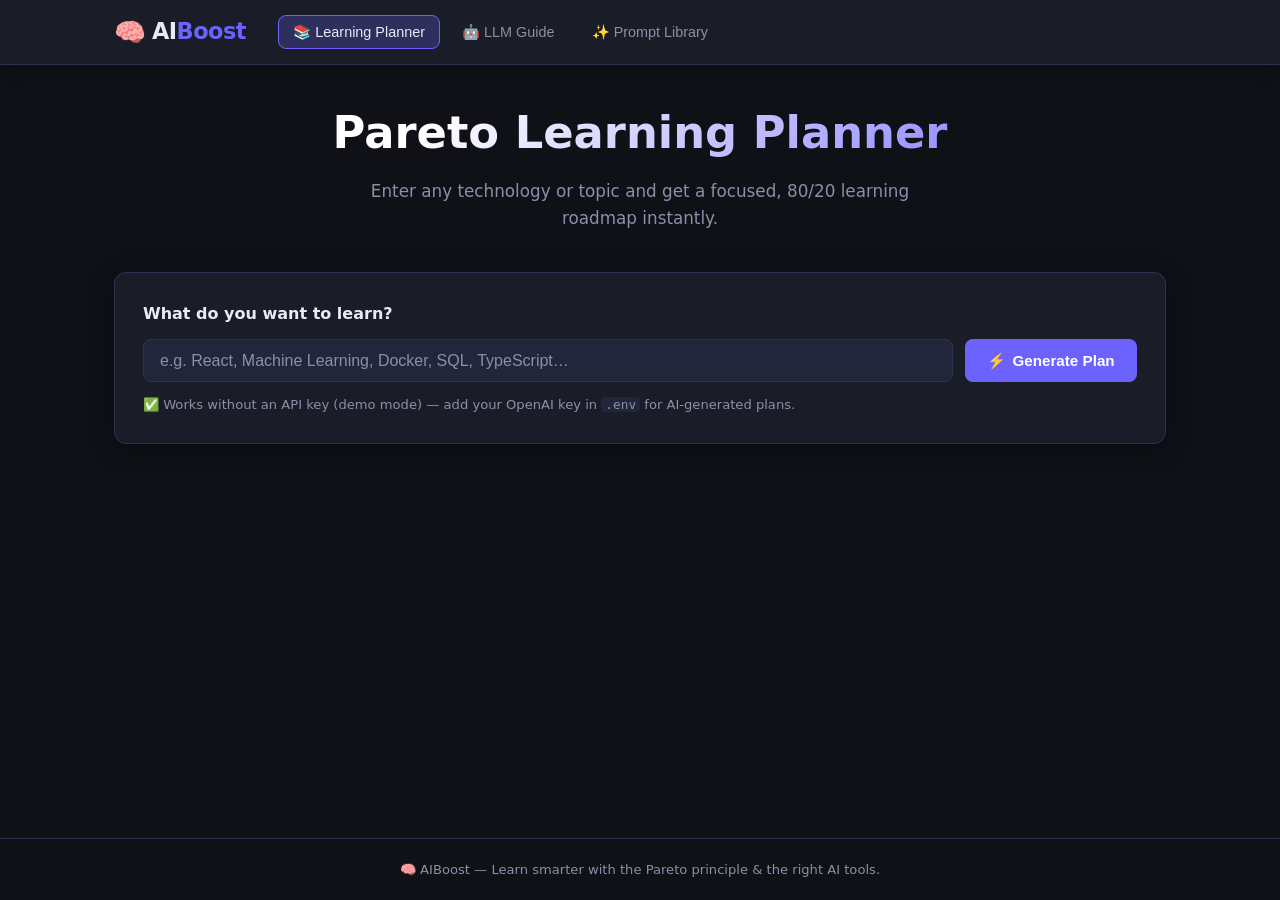
==== static/index.html @ a8785518 "Build AIBoost: AI usage guide + Pareto learning planner web app Agent-Logs-Url: https://github.com/u" ====
<!DOCTYPE html>
<html lang="en">
<head>
  <meta charset="UTF-8" />
  <meta name="viewport" content="width=device-width, initial-scale=1.0" />
  <title>AI Usage &amp; Learning Planner</title>
  <link rel="stylesheet" href="style.css" />
</head>
<body>
  <!-- ===== HEADER ===== -->
  <header class="site-header">
    <div class="header-inner">
      <div class="logo">
        <span class="logo-icon">🧠</span>
        <span class="logo-text">AI<span class="accent">Boost</span></span>
      </div>
      <nav class="main-nav">
        <button class="nav-btn active" data-tab="planner">📚 Learning Planner</button>
        <button class="nav-btn" data-tab="llm-guide">🤖 LLM Guide</button>
        <button class="nav-btn" data-tab="prompts">✨ Prompt Library</button>
      </nav>
    </div>
  </header>

  <!-- ===== MAIN CONTENT ===== -->
  <main class="main-content">

    <!-- ─── TAB: LEARNING PLANNER ─── -->
    <section id="tab-planner" class="tab-panel active">
      <div class="hero">
        <h1>Pareto Learning Planner</h1>
        <p class="hero-sub">Enter any technology or topic and get a focused, 80/20 learning roadmap instantly.</p>
      </div>

      <div class="planner-card card">
        <form id="planner-form">
          <label for="topic-input" class="form-label">What do you want to learn?</label>
          <div class="input-row">
            <input
              id="topic-input"
              type="text"
              class="topic-input"
              placeholder="e.g. React, Machine Learning, Docker, SQL, TypeScript…"
              autocomplete="off"
              required
            />
            <button type="submit" class="btn-primary" id="generate-btn">
              <span class="btn-icon">⚡</span> Generate Plan
            </button>
          </div>
          <p class="hint">✅ Works without an API key (demo mode) — add your OpenAI key in <code>.env</code> for AI-generated plans.</p>
        </form>
      </div>

      <!-- Loading state -->
      <div id="planner-loading" class="loading-state hidden">
        <div class="spinner"></div>
        <p>Crafting your Pareto learning plan…</p>
      </div>

      <!-- Error state -->
      <div id="planner-error" class="error-banner hidden"></div>

      <!-- Result -->
      <div id="planner-result" class="hidden"></div>
    </section>

    <!-- ─── TAB: LLM GUIDE ─── -->
    <section id="tab-llm-guide" class="tab-panel hidden">
      <div class="hero">
        <h1>LLM Usage Guide</h1>
        <p class="hero-sub">Master every major AI model — know their strengths, ideal prompting patterns, and what to avoid.</p>
      </div>
      <div id="llm-grid" class="llm-grid">
        <div class="loading-state">
          <div class="spinner"></div>
          <p>Loading…</p>
        </div>
      </div>
    </section>

    <!-- ─── TAB: PROMPT LIBRARY ─── -->
    <section id="tab-prompts" class="tab-panel hidden">
      <div class="hero">
        <h1>Prompt Library</h1>
        <p class="hero-sub">Ready-to-use prompt templates. Click to copy, then paste into any AI chat.</p>
      </div>
      <div id="prompts-grid" class="prompts-grid">
        <div class="loading-state">
          <div class="spinner"></div>
          <p>Loading…</p>
        </div>
      </div>
    </section>

  </main>

  <!-- ===== FOOTER ===== -->
  <footer class="site-footer">
    <p>🧠 AIBoost — Learn smarter with the Pareto principle &amp; the right AI tools.</p>
  </footer>

  <!-- ===== TOAST ===== -->
  <div id="toast" class="toast hidden">Copied!</div>

  <script src="app.js"></script>
</body>
</html>
---- static/style.css ----
/* ========== RESET & BASE ========== */
*, *::before, *::after { box-sizing: border-box; margin: 0; padding: 0; }

:root {
  --bg: #0f1117;
  --surface: #1a1d27;
  --surface2: #22263a;
  --border: #2e3250;
  --accent: #6c63ff;
  --accent-hover: #7c74ff;
  --accent-glow: rgba(108, 99, 255, 0.25);
  --text: #e8eaf6;
  --text-muted: #8b8fa8;
  --success: #22c55e;
  --warning: #f59e0b;
  --danger: #ef4444;
  --radius: 12px;
  --radius-sm: 8px;
  --shadow: 0 4px 24px rgba(0,0,0,0.4);
  --transition: 0.2s ease;
}

body {
  font-family: 'Segoe UI', system-ui, -apple-system, sans-serif;
  background: var(--bg);
  color: var(--text);
  min-height: 100vh;
  display: flex;
  flex-direction: column;
  line-height: 1.6;
}

/* ========== HEADER ========== */
.site-header {
  background: var(--surface);
  border-bottom: 1px solid var(--border);
  position: sticky;
  top: 0;
  z-index: 100;
  box-shadow: 0 2px 16px rgba(0,0,0,0.3);
}

.header-inner {
  max-width: 1100px;
  margin: 0 auto;
  padding: 0 1.5rem;
  display: flex;
  align-items: center;
  gap: 2rem;
  height: 64px;
}

.logo {
  display: flex;
  align-items: center;
  gap: 0.4rem;
  font-size: 1.4rem;
  font-weight: 700;
  letter-spacing: -0.5px;
  text-decoration: none;
  color: var(--text);
  flex-shrink: 0;
}
.logo-icon { font-size: 1.6rem; }
.logo .accent { color: var(--accent); }

.main-nav {
  display: flex;
  gap: 0.4rem;
  flex-wrap: wrap;
}

.nav-btn {
  background: transparent;
  border: 1px solid transparent;
  border-radius: var(--radius-sm);
  color: var(--text-muted);
  cursor: pointer;
  font-size: 0.9rem;
  font-weight: 500;
  padding: 0.45rem 0.9rem;
  transition: var(--transition);
  white-space: nowrap;
}
.nav-btn:hover { background: var(--surface2); color: var(--text); }
.nav-btn.active {
  background: var(--accent-glow);
  border-color: var(--accent);
  color: var(--text);
}

/* ========== MAIN CONTENT ========== */
.main-content {
  flex: 1;
  max-width: 1100px;
  margin: 0 auto;
  width: 100%;
  padding: 2rem 1.5rem;
}

/* ========== TAB PANELS ========== */
.tab-panel { display: block; }
.tab-panel.hidden { display: none; }

/* ========== HERO ========== */
.hero {
  text-align: center;
  margin-bottom: 2.5rem;
}
.hero h1 {
  font-size: clamp(1.8rem, 4vw, 2.8rem);
  font-weight: 800;
  background: linear-gradient(135deg, #fff 30%, var(--accent));
  -webkit-background-clip: text;
  -webkit-text-fill-color: transparent;
  background-clip: text;
  margin-bottom: 0.6rem;
}
.hero-sub {
  color: var(--text-muted);
  font-size: 1.05rem;
  max-width: 600px;
  margin: 0 auto;
}

/* ========== CARD ========== */
.card {
  background: var(--surface);
  border: 1px solid var(--border);
  border-radius: var(--radius);
  padding: 1.75rem;
  box-shadow: var(--shadow);
}

/* ========== PLANNER FORM ========== */
.planner-card { margin-bottom: 2rem; }

.form-label {
  display: block;
  font-weight: 600;
  font-size: 1rem;
  margin-bottom: 0.8rem;
}

.input-row {
  display: flex;
  gap: 0.75rem;
}

.topic-input {
  flex: 1;
  background: var(--surface2);
  border: 1.5px solid var(--border);
  border-radius: var(--radius-sm);
  color: var(--text);
  font-size: 1rem;
  padding: 0.7rem 1rem;
  transition: var(--transition);
  outline: none;
}
.topic-input::placeholder { color: var(--text-muted); }
.topic-input:focus { border-color: var(--accent); box-shadow: 0 0 0 3px var(--accent-glow); }

.btn-primary {
  background: var(--accent);
  border: none;
  border-radius: var(--radius-sm);
  color: #fff;
  cursor: pointer;
  font-size: 0.95rem;
  font-weight: 600;
  padding: 0.7rem 1.4rem;
  transition: var(--transition);
  white-space: nowrap;
  display: flex;
  align-items: center;
  gap: 0.4rem;
}
.btn-primary:hover { background: var(--accent-hover); transform: translateY(-1px); }
.btn-primary:active { transform: none; }
.btn-primary:disabled { opacity: 0.5; cursor: not-allowed; transform: none; }

.hint {
  color: var(--text-muted);
  font-size: 0.82rem;
  margin-top: 0.75rem;
}
.hint code {
  background: var(--surface2);
  border-radius: 4px;
  padding: 0 4px;
  font-size: 0.8rem;
}

/* ========== LOADING ========== */
.loading-state {
  text-align: center;
  padding: 3rem 1rem;
  color: var(--text-muted);
}
.spinner {
  width: 40px;
  height: 40px;
  border: 3px solid var(--border);
  border-top-color: var(--accent);
  border-radius: 50%;
  animation: spin 0.8s linear infinite;
  margin: 0 auto 1rem;
}
@keyframes spin { to { transform: rotate(360deg); } }

/* ========== ERROR BANNER ========== */
.error-banner {
  background: rgba(239,68,68,0.12);
  border: 1px solid var(--danger);
  border-radius: var(--radius-sm);
  color: #fca5a5;
  padding: 1rem 1.25rem;
  margin-bottom: 1.5rem;
}

/* ========== LEARNING PLAN RESULT ========== */
.plan-header {
  margin-bottom: 2rem;
}
.plan-topic {
  font-size: 1.8rem;
  font-weight: 800;
  color: var(--accent);
  margin-bottom: 0.5rem;
}
.plan-summary {
  color: var(--text-muted);
  font-size: 1rem;
  margin-bottom: 1rem;
}
.pareto-box {
  background: linear-gradient(135deg, rgba(108,99,255,0.15), rgba(108,99,255,0.05));
  border: 1px solid var(--accent);
  border-radius: var(--radius-sm);
  padding: 1rem 1.25rem;
  font-size: 0.95rem;
}
.pareto-box strong { color: var(--accent); }

.demo-notice {
  background: rgba(245,158,11,0.1);
  border: 1px solid var(--warning);
  border-radius: var(--radius-sm);
  color: #fde68a;
  font-size: 0.85rem;
  padding: 0.6rem 1rem;
  margin-bottom: 1.5rem;
}

/* Phases grid */
.phases-grid {
  display: grid;
  grid-template-columns: repeat(auto-fit, minmax(280px, 1fr));
  gap: 1.25rem;
  margin-bottom: 2rem;
}
.phase-card {
  background: var(--surface);
  border: 1px solid var(--border);
  border-radius: var(--radius);
  padding: 1.5rem;
  position: relative;
  overflow: hidden;
}
.phase-card::before {
  content: '';
  position: absolute;
  top: 0; left: 0; right: 0;
  height: 3px;
  background: linear-gradient(90deg, var(--accent), #a78bfa);
}
.phase-num {
  background: var(--accent-glow);
  border: 1px solid var(--accent);
  border-radius: 50%;
  color: var(--accent);
  font-size: 0.75rem;
  font-weight: 700;
  width: 28px; height: 28px;
  display: inline-flex;
  align-items: center;
  justify-content: center;
  margin-bottom: 0.6rem;
}
.phase-title { font-size: 1.05rem; font-weight: 700; margin-bottom: 0.2rem; }
.phase-duration { color: var(--accent); font-size: 0.8rem; font-weight: 600; margin-bottom: 0.5rem; }
.phase-goal { color: var(--text-muted); font-size: 0.88rem; margin-bottom: 1rem; }

.phase-section-title {
  font-size: 0.78rem;
  font-weight: 700;
  text-transform: uppercase;
  letter-spacing: 0.05em;
  color: var(--text-muted);
  margin-bottom: 0.35rem;
  margin-top: 0.8rem;
}
.phase-list {
  list-style: none;
  display: flex;
  flex-direction: column;
  gap: 0.25rem;
}
.phase-list li {
  font-size: 0.86rem;
  color: var(--text);
  padding-left: 1.1rem;
  position: relative;
}
.phase-list li::before {
  content: '→';
  color: var(--accent);
  position: absolute;
  left: 0;
  font-size: 0.8rem;
}
.phase-project {
  background: var(--surface2);
  border-radius: var(--radius-sm);
  font-size: 0.84rem;
  margin-top: 0.6rem;
  padding: 0.6rem 0.8rem;
}
.phase-project strong { color: var(--success); }

/* Info columns */
.info-cols {
  display: grid;
  grid-template-columns: repeat(auto-fit, minmax(240px, 1fr));
  gap: 1.25rem;
  margin-bottom: 2rem;
}
.info-card {
  background: var(--surface);
  border: 1px solid var(--border);
  border-radius: var(--radius);
  padding: 1.25rem;
}
.info-card-title {
  font-size: 0.95rem;
  font-weight: 700;
  margin-bottom: 0.8rem;
  display: flex;
  align-items: center;
  gap: 0.4rem;
}
.info-list {
  list-style: none;
  display: flex;
  flex-direction: column;
  gap: 0.4rem;
}
.info-list li {
  font-size: 0.86rem;
  color: var(--text-muted);
  padding-left: 1.1rem;
  position: relative;
}
.info-list li::before {
  content: '•';
  color: var(--accent);
  position: absolute;
  left: 0;
}

/* ========== LLM GUIDE ========== */
.llm-grid {
  display: grid;
  grid-template-columns: repeat(auto-fit, minmax(320px, 1fr));
  gap: 1.25rem;
}
.llm-card {
  background: var(--surface);
  border: 1px solid var(--border);
  border-radius: var(--radius);
  padding: 1.5rem;
  transition: var(--transition);
}
.llm-card:hover { border-color: var(--accent); transform: translateY(-2px); box-shadow: var(--shadow); }

.llm-card-header {
  display: flex;
  align-items: center;
  gap: 0.6rem;
  margin-bottom: 1.2rem;
}
.llm-icon { font-size: 1.8rem; }
.llm-name { font-size: 1.05rem; font-weight: 700; }

.llm-section { margin-bottom: 1rem; }
.llm-section-title {
  font-size: 0.75rem;
  font-weight: 700;
  text-transform: uppercase;
  letter-spacing: 0.05em;
  margin-bottom: 0.4rem;
}
.tag-list {
  display: flex;
  flex-wrap: wrap;
  gap: 0.4rem;
}
.tag {
  background: var(--surface2);
  border: 1px solid var(--border);
  border-radius: 20px;
  font-size: 0.78rem;
  padding: 0.2rem 0.65rem;
  color: var(--text-muted);
}

.tip-list {
  list-style: none;
  display: flex;
  flex-direction: column;
  gap: 0.3rem;
}
.tip-list li {
  font-size: 0.84rem;
  color: var(--text-muted);
  padding-left: 1.2rem;
  position: relative;
}
.tip-list li::before {
  content: '💡';
  font-size: 0.7rem;
  position: absolute;
  left: 0;
  top: 2px;
}

/* ========== PROMPT LIBRARY ========== */
.prompts-grid {
  display: flex;
  flex-direction: column;
  gap: 2rem;
}
.prompt-category-title {
  font-size: 1.2rem;
  font-weight: 700;
  margin-bottom: 1rem;
  display: flex;
  align-items: center;
  gap: 0.5rem;
}
.prompt-cards-row {
  display: grid;
  grid-template-columns: repeat(auto-fill, minmax(280px, 1fr));
  gap: 1rem;
}
.prompt-card {
  background: var(--surface);
  border: 1px solid var(--border);
  border-radius: var(--radius);
  padding: 1.25rem;
  cursor: pointer;
  transition: var(--transition);
  position: relative;
}
.prompt-card:hover { border-color: var(--accent); background: var(--surface2); }
.prompt-card-title { font-size: 0.95rem; font-weight: 700; margin-bottom: 0.5rem; }
.prompt-card-text {
  font-size: 0.82rem;
  color: var(--text-muted);
  line-height: 1.5;
  display: -webkit-box;
  -webkit-line-clamp: 3;
  -webkit-box-orient: vertical;
  overflow: hidden;
}
.copy-badge {
  position: absolute;
  top: 0.75rem;
  right: 0.75rem;
  background: var(--surface2);
  border: 1px solid var(--border);
  border-radius: 6px;
  font-size: 0.72rem;
  padding: 0.15rem 0.45rem;
  color: var(--text-muted);
  opacity: 0;
  transition: var(--transition);
}
.prompt-card:hover .copy-badge { opacity: 1; }

/* ========== TOAST ========== */
.toast {
  position: fixed;
  bottom: 2rem;
  left: 50%;
  transform: translateX(-50%) translateY(0);
  background: var(--success);
  color: #fff;
  font-weight: 600;
  font-size: 0.9rem;
  padding: 0.6rem 1.4rem;
  border-radius: 30px;
  box-shadow: 0 4px 16px rgba(34,197,94,0.4);
  transition: opacity 0.3s ease, transform 0.3s ease;
  z-index: 9999;
}
.toast.hidden { opacity: 0; pointer-events: none; transform: translateX(-50%) translateY(12px); }

/* ========== FOOTER ========== */
.site-footer {
  border-top: 1px solid var(--border);
  color: var(--text-muted);
  font-size: 0.82rem;
  padding: 1.25rem 1.5rem;
  text-align: center;
}

/* ========== UTILITY ========== */
.hidden { display: none !important; }

/* ========== RESPONSIVE ========== */
@media (max-width: 600px) {
  .header-inner { gap: 1rem; }
  .nav-btn { font-size: 0.8rem; padding: 0.4rem 0.6rem; }
  .input-row { flex-direction: column; }
  .btn-primary { justify-content: center; }
  .logo-text { display: none; }
}
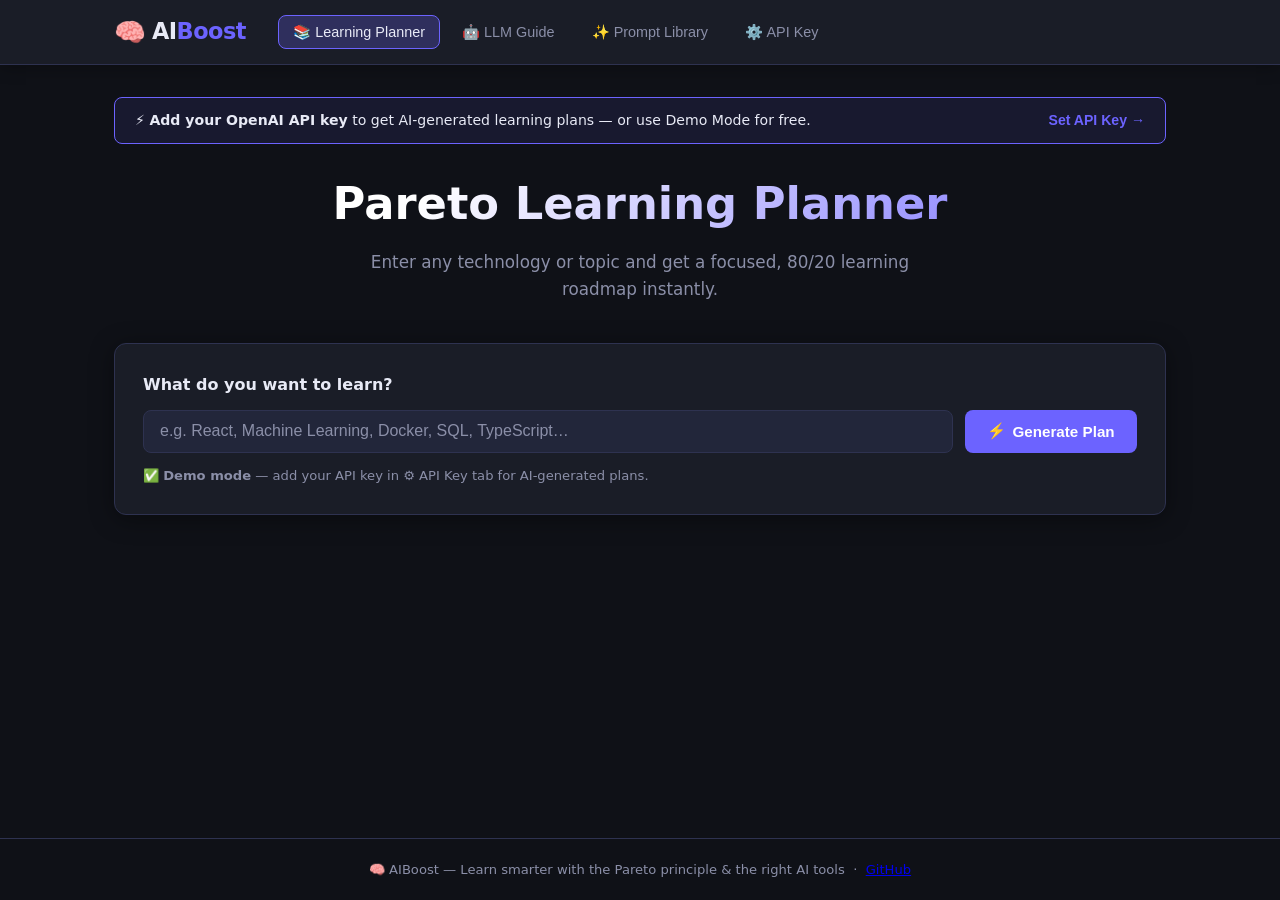
==== commit c7ba0f16: "Implement pending provider/model support across frontend and backend Agent-Logs-Url: https://github." ====
--- a/static/index.html
+++ b/static/index.html
@@ -3,7 +3,7 @@
 <head>
   <meta charset="UTF-8" />
   <meta name="viewport" content="width=device-width, initial-scale=1.0" />
-  <title>AI Usage &amp; Learning Planner</title>
+  <title>AIBoost — AI Usage & Learning Planner</title>
   <link rel="stylesheet" href="style.css" />
 </head>
 <body>
@@ -18,12 +18,19 @@
         <button class="nav-btn active" data-tab="planner">📚 Learning Planner</button>
         <button class="nav-btn" data-tab="llm-guide">🤖 LLM Guide</button>
         <button class="nav-btn" data-tab="prompts">✨ Prompt Library</button>
+        <button class="nav-btn" data-tab="settings">⚙️ API Key</button>
       </nav>
     </div>
   </header>
 
   <!-- ===== MAIN CONTENT ===== -->
   <main class="main-content">
+
+    <!-- ─── API KEY BANNER (shown when no key is set) ─── -->
+    <div id="api-key-banner" class="api-key-banner hidden">
+      <span>⚡ <strong>Add your OpenAI API key</strong> to get AI-generated learning plans — or use Demo Mode for free.</span>
+      <button class="btn-link" id="banner-settings-btn">Set API Key →</button>
+    </div>
 
     <!-- ─── TAB: LEARNING PLANNER ─── -->
     <section id="tab-planner" class="tab-panel active">
@@ -48,7 +55,7 @@
               <span class="btn-icon">⚡</span> Generate Plan
             </button>
           </div>
-          <p class="hint">✅ Works without an API key (demo mode) — add your OpenAI key in <code>.env</code> for AI-generated plans.</p>
+          <p class="hint" id="mode-hint">✅ <strong>Demo mode</strong> — add your OpenAI API key in ⚙️ API Key tab for AI-generated plans.</p>
         </form>
       </div>
 
@@ -71,25 +78,94 @@
         <h1>LLM Usage Guide</h1>
         <p class="hero-sub">Master every major AI model — know their strengths, ideal prompting patterns, and what to avoid.</p>
       </div>
-      <div id="llm-grid" class="llm-grid">
-        <div class="loading-state">
-          <div class="spinner"></div>
-          <p>Loading…</p>
-        </div>
-      </div>
+      <div id="llm-grid" class="llm-grid"></div>
     </section>
 
     <!-- ─── TAB: PROMPT LIBRARY ─── -->
     <section id="tab-prompts" class="tab-panel hidden">
       <div class="hero">
         <h1>Prompt Library</h1>
-        <p class="hero-sub">Ready-to-use prompt templates. Click to copy, then paste into any AI chat.</p>
+        <p class="hero-sub">Ready-to-use prompt templates. Click any card to copy it to your clipboard.</p>
       </div>
-      <div id="prompts-grid" class="prompts-grid">
-        <div class="loading-state">
-          <div class="spinner"></div>
-          <p>Loading…</p>
+      <div id="prompts-grid" class="prompts-grid"></div>
+    </section>
+
+    <!-- ─── TAB: SETTINGS ─── -->
+    <section id="tab-settings" class="tab-panel hidden">
+      <div class="hero">
+        <h1>API Key &amp; Model Settings</h1>
+        <p class="hero-sub">Your API key is stored only in this browser session and is never committed to any code.</p>
+      </div>
+
+      <div class="card settings-card">
+
+        <!-- ── Provider ── -->
+        <h2 class="settings-heading">🤖 AI Provider</h2>
+        <p class="settings-desc">Choose which AI service to use for generating learning plans.</p>
+        <div class="provider-selector" id="provider-selector" style="margin-top:0.75rem;">
+          <button class="provider-btn active" data-provider="gemini">✨ Google Gemini <span class="provider-badge">Free tier available</span></button>
+          <button class="provider-btn" data-provider="openai">🤖 OpenAI</button>
         </div>
+
+        <hr class="divider" />
+
+        <!-- ── API Key ── -->
+        <h2 class="settings-heading">🔑 API Key</h2>
+        <p class="settings-desc" id="key-desc-gemini">
+          Get a free Gemini key at <a href="https://aistudio.google.com/apikey" target="_blank" rel="noopener">aistudio.google.com/apikey</a>.
+          The free tier includes generous daily limits.
+        </p>
+        <p class="settings-desc hidden" id="key-desc-openai">
+          Get your key at <a href="https://platform.openai.com/api-keys" target="_blank" rel="noopener">platform.openai.com/api-keys</a>.
+          <code>gpt-4o-mini</code> costs roughly $0.0001 per plan.
+        </p>
+        <p class="settings-desc" style="margin-top:0.4rem;">
+          🔒 Stored in <strong>session storage</strong> only — automatically cleared when you close this tab.
+        </p>
+        <div class="input-row" style="margin-top:0.9rem;">
+          <input
+            id="api-key-input"
+            type="password"
+            class="topic-input"
+            placeholder="Paste your API key…"
+            autocomplete="off"
+            spellcheck="false"
+          />
+          <button id="save-key-btn" class="btn-primary">Save Key</button>
+          <button id="clear-key-btn" class="btn-secondary">Clear</button>
+        </div>
+        <div id="key-status" class="key-status hidden"></div>
+
+        <hr class="divider" />
+
+        <!-- ── Model ── -->
+        <h2 class="settings-heading">🎯 Model</h2>
+        <p class="settings-desc" id="model-desc">Select the model to use for generating learning plans.</p>
+        <div class="model-selector-row" style="margin-top:0.75rem;">
+          <select id="model-select" class="model-select"></select>
+          <button id="save-model-btn" class="btn-secondary">Save</button>
+        </div>
+        <div id="model-rate-limits" class="rate-limits-info hidden"></div>
+
+        <hr class="divider" />
+
+        <!-- ── Custom Base URL (advanced) ── -->
+        <details class="advanced-details">
+          <summary class="settings-heading" style="cursor:pointer; list-style:none; display:flex; align-items:center; gap:0.4rem;">
+            🔗 Custom Base URL <span style="font-size:0.8rem; font-weight:400; color:var(--text-muted)">(advanced — for Ollama, LM Studio, or other providers)</span>
+          </summary>
+          <p class="settings-desc" style="margin-top:0.5rem;">Leave blank to use the default endpoint for the selected provider.</p>
+          <div class="input-row" style="margin-top:0.8rem;">
+            <input
+              id="base-url-input"
+              type="text"
+              class="topic-input"
+              placeholder="e.g. http://localhost:11434/v1"
+            />
+            <button id="save-base-url-btn" class="btn-secondary">Save</button>
+          </div>
+        </details>
+
       </div>
     </section>
 
@@ -97,11 +173,11 @@
 
   <!-- ===== FOOTER ===== -->
   <footer class="site-footer">
-    <p>🧠 AIBoost — Learn smarter with the Pareto principle &amp; the right AI tools.</p>
+    <p>🧠 AIBoost — Learn smarter with the Pareto principle &amp; the right AI tools &nbsp;·&nbsp; <a href="https://github.com/uktentu/ai_usage_for_me" target="_blank" rel="noopener">GitHub</a></p>
   </footer>
 
   <!-- ===== TOAST ===== -->
-  <div id="toast" class="toast hidden">Copied!</div>
+  <div id="toast" class="toast hidden"></div>
 
   <script src="app.js"></script>
 </body>
--- a/static/style.css
+++ b/static/style.css
@@ -527,3 +527,141 @@
   .btn-primary { justify-content: center; }
   .logo-text { display: none; }
 }
+
+/* ========== SETTINGS TAB ========== */
+.settings-card { max-width: 700px; }
+.settings-heading { font-size: 1.05rem; font-weight: 700; margin-bottom: 0.5rem; }
+.settings-desc { color: var(--text-muted); font-size: 0.88rem; margin-bottom: 0.25rem; }
+.settings-desc a { color: var(--accent); text-decoration: none; }
+.settings-desc a:hover { text-decoration: underline; }
+.divider { border: none; border-top: 1px solid var(--border); margin: 1.5rem 0; }
+.checkbox-label { display: flex; align-items: center; gap: 0.5rem; font-size: 0.85rem; color: var(--text-muted); cursor: pointer; }
+.checkbox-label input { accent-color: var(--accent); }
+.key-status { margin-top: 0.75rem; padding: 0.5rem 0.9rem; border-radius: var(--radius-sm); font-size: 0.85rem; font-weight: 600; }
+.key-status.ok { background: rgba(34,197,94,0.12); border: 1px solid var(--success); color: #86efac; }
+.key-status.cleared { background: rgba(239,68,68,0.1); border: 1px solid var(--danger); color: #fca5a5; }
+.btn-secondary {
+  background: var(--surface2);
+  border: 1px solid var(--border);
+  border-radius: var(--radius-sm);
+  color: var(--text);
+  cursor: pointer;
+  font-size: 0.9rem;
+  font-weight: 600;
+  padding: 0.7rem 1.1rem;
+  transition: var(--transition);
+  white-space: nowrap;
+}
+.btn-secondary:hover { border-color: var(--accent); color: var(--accent); }
+
+/* ========== API KEY BANNER ========== */
+.api-key-banner {
+  background: rgba(108,99,255,0.1);
+  border: 1px solid var(--accent);
+  border-radius: var(--radius-sm);
+  padding: 0.7rem 1.25rem;
+  margin-bottom: 1.5rem;
+  display: flex;
+  align-items: center;
+  justify-content: space-between;
+  gap: 1rem;
+  font-size: 0.88rem;
+  flex-wrap: wrap;
+}
+.btn-link {
+  background: none;
+  border: none;
+  color: var(--accent);
+  cursor: pointer;
+  font-size: 0.88rem;
+  font-weight: 600;
+  white-space: nowrap;
+  padding: 0;
+}
+.btn-link:hover { text-decoration: underline; }
+
+/* ========== PROVIDER SELECTOR ========== */
+.provider-selector {
+  display: flex;
+  gap: 0.75rem;
+  flex-wrap: wrap;
+}
+.provider-btn {
+  background: var(--surface2);
+  border: 1.5px solid var(--border);
+  border-radius: var(--radius-sm);
+  color: var(--text-muted);
+  cursor: pointer;
+  font-size: 0.9rem;
+  font-weight: 600;
+  padding: 0.6rem 1.1rem;
+  transition: var(--transition);
+  display: flex;
+  align-items: center;
+  gap: 0.5rem;
+}
+.provider-btn:hover { border-color: var(--accent); color: var(--text); }
+.provider-btn.active {
+  background: var(--accent-glow);
+  border-color: var(--accent);
+  color: var(--text);
+}
+.provider-badge {
+  background: rgba(34,197,94,0.15);
+  border: 1px solid var(--success);
+  border-radius: 20px;
+  color: #86efac;
+  font-size: 0.7rem;
+  font-weight: 700;
+  padding: 0.1rem 0.5rem;
+}
+
+/* ========== MODEL SELECT ========== */
+.model-selector-row {
+  display: flex;
+  gap: 0.75rem;
+  align-items: center;
+  flex-wrap: wrap;
+}
+.model-select {
+  background: var(--surface2);
+  border: 1.5px solid var(--border);
+  border-radius: var(--radius-sm);
+  color: var(--text);
+  cursor: pointer;
+  font-size: 0.95rem;
+  padding: 0.65rem 1rem;
+  min-width: 260px;
+  outline: none;
+  transition: var(--transition);
+  appearance: auto;
+}
+.model-select:focus { border-color: var(--accent); box-shadow: 0 0 0 3px var(--accent-glow); }
+
+/* ========== RATE LIMITS INFO ========== */
+.rate-limits-info {
+  margin-top: 0.7rem;
+  background: rgba(108,99,255,0.08);
+  border: 1px solid var(--border);
+  border-radius: var(--radius-sm);
+  padding: 0.7rem 1rem;
+  font-size: 0.82rem;
+  color: var(--text-muted);
+}
+.rate-limits-info table { border-collapse: collapse; width: 100%; }
+.rate-limits-info th {
+  color: var(--text-muted);
+  font-size: 0.75rem;
+  font-weight: 700;
+  letter-spacing: 0.04em;
+  padding: 0.25rem 0.5rem;
+  text-align: left;
+  text-transform: uppercase;
+}
+.rate-limits-info td { padding: 0.25rem 0.5rem; color: var(--text); }
+.rate-limits-info tr.active-row td { color: var(--accent); font-weight: 600; }
+
+/* ========== ADVANCED DETAILS ========== */
+.advanced-details { margin-top: 0; }
+.advanced-details summary::-webkit-details-marker { display: none; }
+.advanced-details[open] summary { margin-bottom: 0.25rem; }
